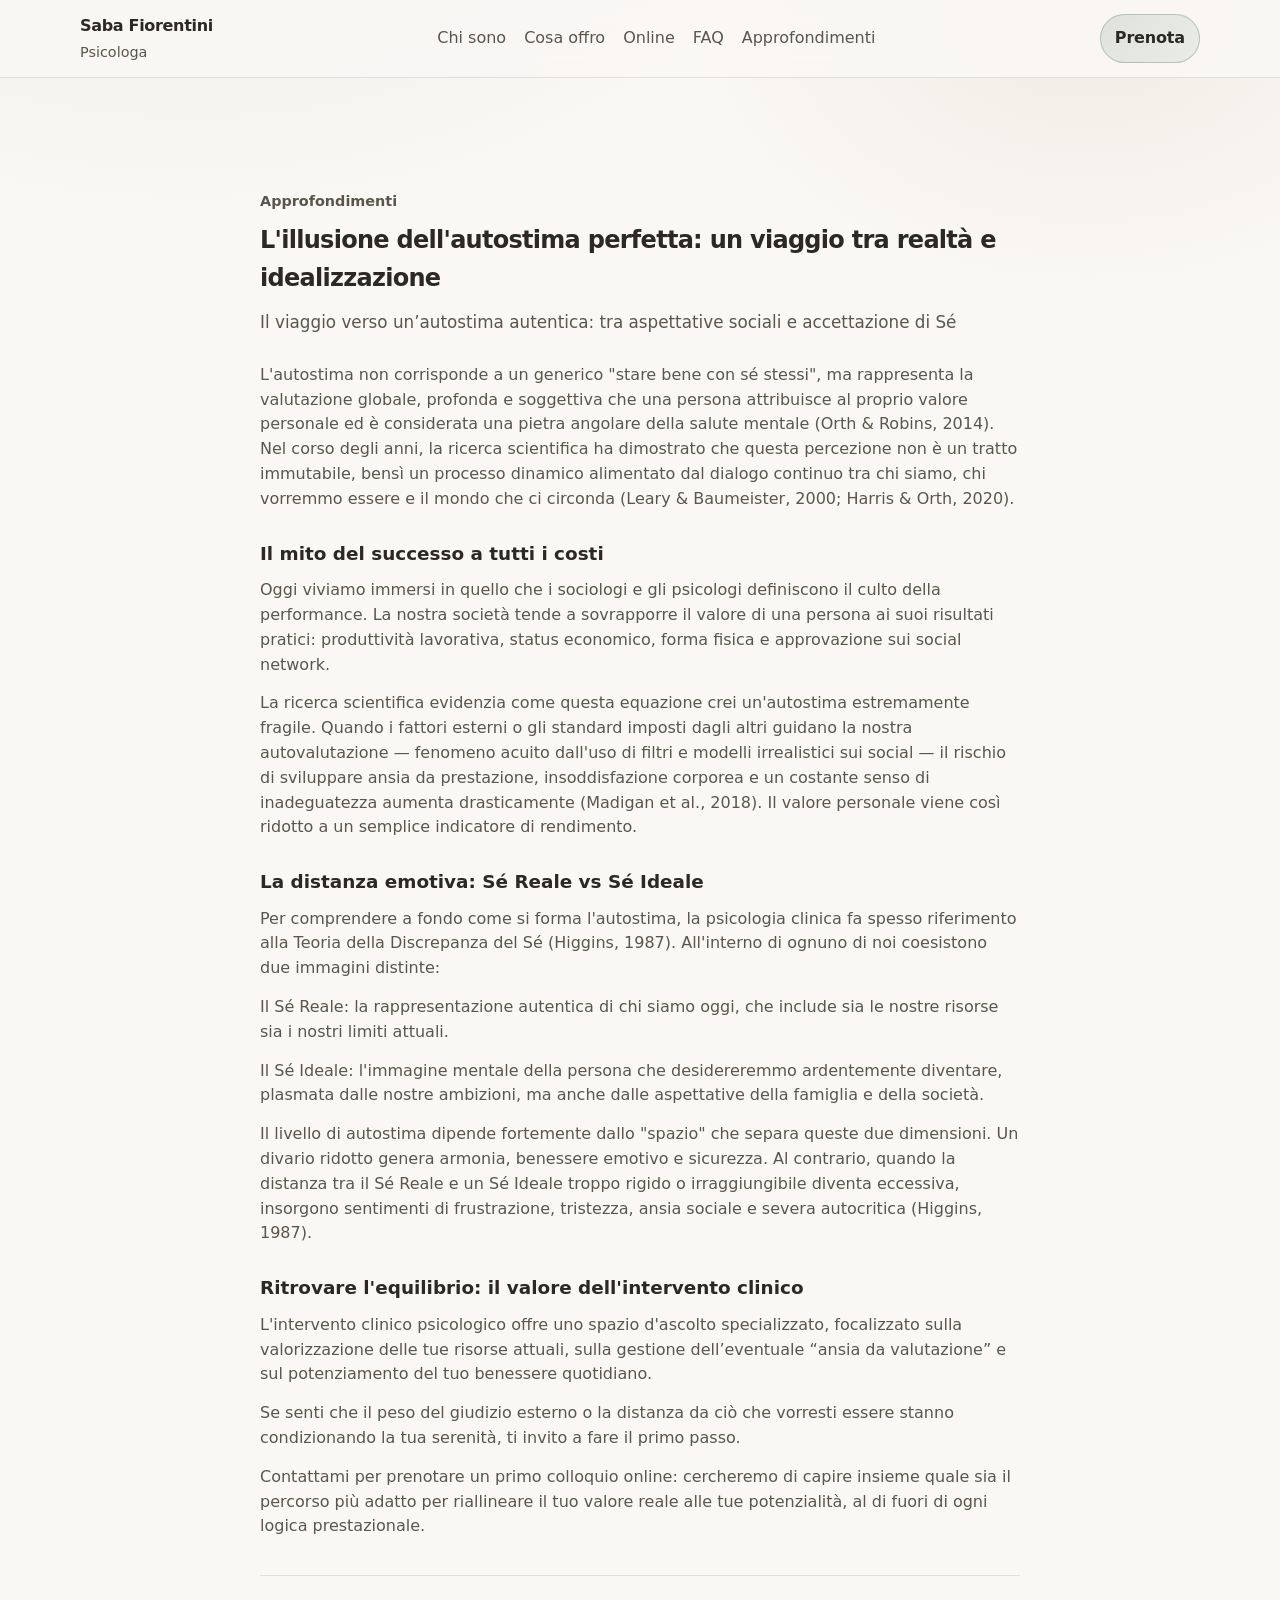
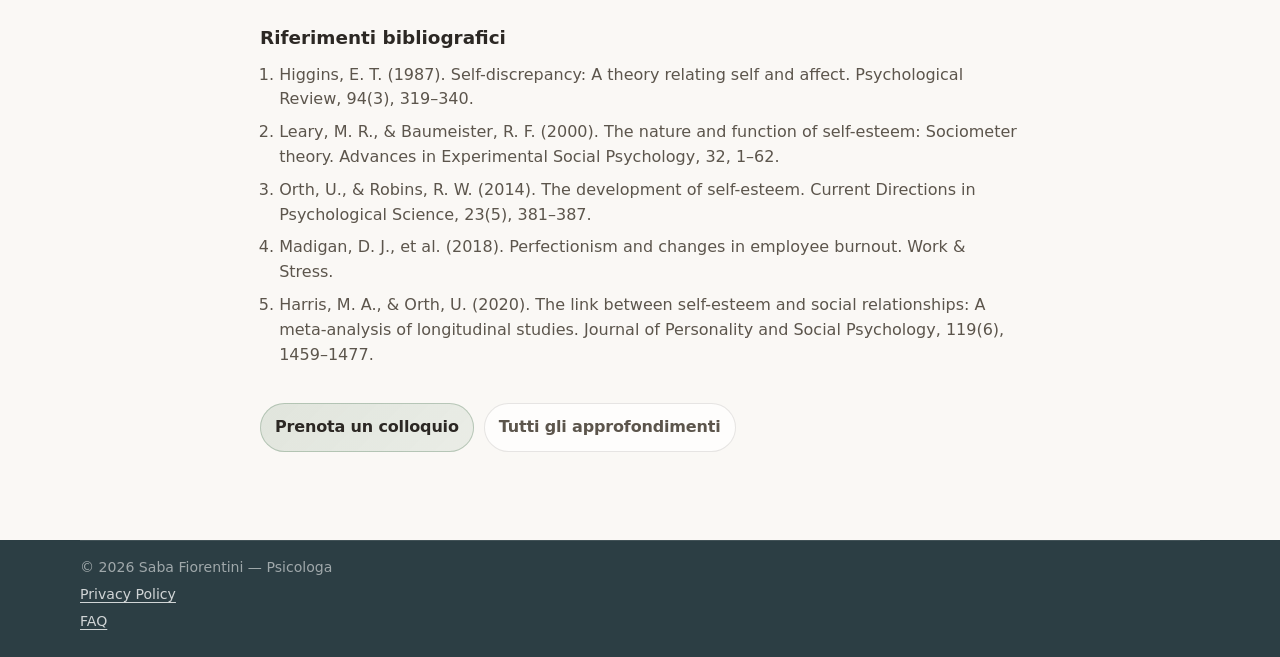
==== autostima.html @ 0aa50d37 "Publish blog posts as real HTML pages for SEO. Replace hash popup links with dedicated article URLs," ====
<!doctype html>
<html lang="it">
  <head>
    <meta charset="UTF-8" />
    <meta name="viewport" content="width=device-width, initial-scale=1" />
    <title>L'illusione dell'autostima perfetta: un viaggio tra realtà e idealizzazione | Saba Fiorentini</title>
    <meta name="description" content="L'autostima non è un generico &quot;stare bene con sé stessi&quot;: è la valutazione profonda del proprio valore personale, e una pietra angolare della salute mentale." />
    <meta name="keywords" content="autostima, sé ideale, perfezionismo, psicologa Cremona, sostegno psicologico online" />
    <meta name="author" content="Saba Fiorentini" />
    <meta name="robots" content="index, follow, max-image-preview:large" />
    <link rel="canonical" href="https://www.sabafiorentinipsicologa.it/autostima.html" />
    <meta property="og:type" content="article" />
    <meta property="og:title" content="L'illusione dell'autostima perfetta: un viaggio tra realtà e idealizzazione" />
    <meta property="og:description" content="L'autostima non è un generico &quot;stare bene con sé stessi&quot;: è la valutazione profonda del proprio valore personale, e una pietra angolare della salute mentale." />
    <meta property="og:url" content="https://www.sabafiorentinipsicologa.it/autostima.html" />
    <meta property="og:locale" content="it_IT" />
    <meta property="og:site_name" content="Saba Fiorentini — Psicologa" />
    <link rel="icon" href="./assets/favicon.png?v=6" type="image/png" sizes="192x192" />
    <link rel="icon" href="./assets/favicon.svg?v=6" type="image/svg+xml" />
    <link rel="stylesheet" href="./styles.css" />
  </head>
  <body>
    <a class="skip-link" href="#contenuto">Vai al contenuto</a>
    <header class="site-header">
      <div class="container header-inner">
        <a class="brand" href="./index.html#top" aria-label="Home">
          <span class="brand__name">Saba Fiorentini</span>
          <span class="brand__role">Psicologa</span>
        </a>
        <nav class="nav" id="nav-menu" aria-label="Navigazione principale">
          <a href="./index.html#chi-sono">Chi sono</a>
          <a href="./index.html#cosa-offro">Cosa offro</a>
          <a href="./index.html#online">Online</a>
          <a href="./faq.html">FAQ</a>
          <a href="./index.html#approfondimenti">Approfondimenti</a>
        </nav>
        <div class="header-actions">
          <button class="nav-toggle" type="button" aria-expanded="false" aria-controls="nav-menu" aria-label="Apri menu">
            <span class="nav-toggle__bar"></span>
            <span class="nav-toggle__bar"></span>
            <span class="nav-toggle__bar"></span>
          </button>
          <a class="btn btn--primary header-cta" href="./index.html#prenota">Prenota</a>
        </div>
      </div>
    </header>
    <main id="contenuto" class="section legal-page">
      <article class="container legal-page__inner article-page">
        <p class="article-kicker"><a href="./index.html#approfondimenti">Approfondimenti</a></p>
        <h1>L'illusione dell'autostima perfetta: un viaggio tra realtà e idealizzazione</h1>
        <p class="article-subtitle">Il viaggio verso un’autostima autentica: tra aspettative sociali e accettazione di Sé</p>
        <div class="article-body">
<p>L'autostima non corrisponde a un generico &quot;stare bene con sé stessi&quot;, ma rappresenta la valutazione globale, profonda e soggettiva che una persona attribuisce al proprio valore personale ed è considerata una pietra angolare della salute mentale (Orth &amp; Robins, 2014). Nel corso degli anni, la ricerca scientifica ha dimostrato che questa percezione non è un tratto immutabile, bensì un processo dinamico alimentato dal dialogo continuo tra chi siamo, chi vorremmo essere e il mondo che ci circonda (Leary &amp; Baumeister, 2000; Harris &amp; Orth, 2020).</p>
<h2>Il mito del successo a tutti i costi</h2>
<p>Oggi viviamo immersi in quello che i sociologi e gli psicologi definiscono il culto della performance. La nostra società tende a sovrapporre il valore di una persona ai suoi risultati pratici: produttività lavorativa, status economico, forma fisica e approvazione sui social network.</p>
<p>La ricerca scientifica evidenzia come questa equazione crei un'autostima estremamente fragile. Quando i fattori esterni o gli standard imposti dagli altri guidano la nostra autovalutazione — fenomeno acuito dall'uso di filtri e modelli irrealistici sui social — il rischio di sviluppare ansia da prestazione, insoddisfazione corporea e un costante senso di inadeguatezza aumenta drasticamente (Madigan et al., 2018). Il valore personale viene così ridotto a un semplice indicatore di rendimento.</p>
<h2>La distanza emotiva: Sé Reale vs Sé Ideale</h2>
<p>Per comprendere a fondo come si forma l'autostima, la psicologia clinica fa spesso riferimento alla Teoria della Discrepanza del Sé (Higgins, 1987). All'interno di ognuno di noi coesistono due immagini distinte:</p>
<p>Il Sé Reale: la rappresentazione autentica di chi siamo oggi, che include sia le nostre risorse sia i nostri limiti attuali.</p>
<p>Il Sé Ideale: l'immagine mentale della persona che desidereremmo ardentemente diventare, plasmata dalle nostre ambizioni, ma anche dalle aspettative della famiglia e della società.</p>
<p>Il livello di autostima dipende fortemente dallo &quot;spazio&quot; che separa queste due dimensioni. Un divario ridotto genera armonia, benessere emotivo e sicurezza. Al contrario, quando la distanza tra il Sé Reale e un Sé Ideale troppo rigido o irraggiungibile diventa eccessiva, insorgono sentimenti di frustrazione, tristezza, ansia sociale e severa autocritica (Higgins, 1987).</p>
<h2>Ritrovare l'equilibrio: il valore dell'intervento clinico</h2>
<p>L'intervento clinico psicologico offre uno spazio d'ascolto specializzato, focalizzato sulla valorizzazione delle tue risorse attuali, sulla gestione dell’eventuale “ansia da valutazione” e sul potenziamento del tuo benessere quotidiano.</p>
<p>Se senti che il peso del giudizio esterno o la distanza da ciò che vorresti essere stanno condizionando la tua serenità, ti invito a fare il primo passo.</p>
<p>Contattami per prenotare un primo colloquio online: cercheremo di capire insieme quale sia il percorso più adatto per riallineare il tuo valore reale alle tue potenzialità, al di fuori di ogni logica prestazionale.</p>
        </div>
        <section class="article-sources">
          <h2>Riferimenti bibliografici</h2>
          <ol>
            <li>Higgins, E. T. (1987). Self-discrepancy: A theory relating self and affect. Psychological Review, 94(3), 319–340.</li>
            <li>Leary, M. R., &amp; Baumeister, R. F. (2000). The nature and function of self-esteem: Sociometer theory. Advances in Experimental Social Psychology, 32, 1–62.</li>
            <li>Orth, U., &amp; Robins, R. W. (2014). The development of self-esteem. Current Directions in Psychological Science, 23(5), 381–387.</li>
            <li>Madigan, D. J., et al. (2018). Perfectionism and changes in employee burnout. Work &amp; Stress.</li>
            <li>Harris, M. A., &amp; Orth, U. (2020). The link between self-esteem and social relationships: A meta-analysis of longitudinal studies. Journal of Personality and Social Psychology, 119(6), 1459–1477.</li>
          </ol>
        </section>
        <p class="legal-page__back">
          <a class="btn btn--primary" href="./index.html#prenota">Prenota un colloquio</a>
          <a class="btn btn--ghost" href="./index.html#approfondimenti">Tutti gli approfondimenti</a>
        </p>
      </article>
    </main>
    <footer class="site-footer">
      <div class="container footer-bottom">
        <div class="footer-bottom__inner">
          <p class="footer-bottom__copy">
            <span>© <span id="year"></span> Saba Fiorentini — Psicologa</span>
            <a href="./privacy.html">Privacy Policy</a>
            <a href="./faq.html">FAQ</a>
          </p>
        </div>
      </div>
    </footer>
    <script src="./js/config.js" defer></script>
    <script src="./js/main.js" defer></script>
    <script type="application/ld+json">
      {
  "@context": "https://schema.org",
  "@type": "BlogPosting",
  "headline": "L'illusione dell'autostima perfetta: un viaggio tra realtà e idealizzazione",
  "description": "L'autostima non è un generico \"stare bene con sé stessi\": è la valutazione profonda del proprio valore personale, e una pietra angolare della salute mentale.",
  "datePublished": "2026-07-14",
  "dateModified": "2026-08-15",
  "inLanguage": "it-IT",
  "author": {
    "@type": "Person",
    "name": "Saba Fiorentini",
    "url": "https://www.sabafiorentinipsicologa.it/"
  },
  "publisher": {
    "@type": "Person",
    "name": "Saba Fiorentini",
    "url": "https://www.sabafiorentinipsicologa.it/"
  },
  "mainEntityOfPage": "https://www.sabafiorentinipsicologa.it/autostima.html",
  "keywords": "autostima, sé ideale, perfezionismo, psicologa Cremona, sostegno psicologico online"
}
    </script>
  </body>
</html>
---- styles.css ----
/* ==========================================================================
   Variabili CSS — palette, spaziature e dimensioni condivise
   ========================================================================== */
:root {
  --bg: #faf8f5;
  --bg-soft: #f3efe8;
  --card: #ffffff;
  --card-strong: #ffffff;
  --stroke: rgba(60, 50, 40, 0.12);
  --text: #2c2824;
  --muted: #5c554c;
  --muted-2: #7a7268;
  --accent: #6b8f71;
  --accent-2: #8fa88f;
  --accent-soft: rgba(107, 143, 113, 0.12);
  --shadow: 0 12px 40px rgba(60, 50, 40, 0.08);
  --radius: 18px;
  --radius-sm: 14px;
  --container: 1120px;
  --header-height: 72px;
  --section-offset: calc(var(--header-height) + 16px);
}

/* ==========================================================================
   Reset e stili base
   ========================================================================== */
*,
*::before,
*::after {
  box-sizing: border-box;
}

html {
  scroll-behavior: smooth;
  scroll-snap-type: y mandatory;
}

.hero,
.section {
  min-height: 100vh;
  min-height: 100dvh;
  scroll-snap-align: start;
  scroll-snap-stop: always;
  overflow-y: auto;
  display: flex;
  flex-direction: column;
  justify-content: safe center;
  padding-top: var(--section-offset);
  padding-bottom: 24px;
  box-sizing: border-box;
}

section[id] {
  scroll-margin-top: 0;
}

body {
  margin: 0;
  font-family: Inter, system-ui, -apple-system, Segoe UI, Roboto, sans-serif;
  background: radial-gradient(1200px 800px at 15% -10%, rgba(143, 168, 143, 0.18), transparent 55%),
    radial-gradient(900px 650px at 85% 0%, rgba(210, 195, 170, 0.25), transparent 45%),
    radial-gradient(900px 650px at 50% 120%, rgba(107, 143, 113, 0.1), transparent 40%),
    var(--bg);
  color: var(--text);
  line-height: 1.55;
}

a {
  color: inherit;
  text-underline-offset: 0.18em;
}

/* ==========================================================================
   Layout: container, scroll snap e sezioni full-page
   ========================================================================== */
.container {
  width: min(var(--container), calc(100% - 40px));
  margin: 0 auto;
}

.skip-link {
  position: absolute;
  left: -9999px;
  top: auto;
  width: 1px;
  height: 1px;
  overflow: hidden;
}

.skip-link:focus {
  left: 14px;
  top: 14px;
  width: auto;
  height: auto;
  padding: 10px 12px;
  background: var(--card);
  border: 1px solid var(--stroke);
  border-radius: 12px;
  z-index: 999;
}

/* ==========================================================================
   Header e navigazione
   ========================================================================== */
.site-header {
  position: sticky;
  top: 0;
  z-index: 50;
  backdrop-filter: blur(14px);
  background: rgba(250, 248, 245, 0.88);
  border-bottom: 1px solid var(--stroke);
}

.header-inner {
  display: flex;
  align-items: center;
  justify-content: space-between;
  gap: 18px;
  padding: 14px 0;
  position: relative;
}

.header-actions {
  display: flex;
  align-items: center;
  gap: 10px;
  flex-shrink: 0;
}

.nav-toggle {
  display: none;
  flex-direction: column;
  justify-content: center;
  gap: 5px;
  width: 42px;
  height: 42px;
  padding: 10px;
  border: 1px solid var(--stroke);
  border-radius: 999px;
  background: rgba(255, 255, 255, 0.7);
  cursor: pointer;
}

.nav-toggle__bar {
  display: block;
  width: 100%;
  height: 2px;
  border-radius: 999px;
  background: var(--text);
  transition: transform 160ms ease, opacity 160ms ease;
}

.nav-toggle.is-open .nav-toggle__bar:nth-child(1) {
  transform: translateY(7px) rotate(45deg);
}

.nav-toggle.is-open .nav-toggle__bar:nth-child(2) {
  opacity: 0;
}

.nav-toggle.is-open .nav-toggle__bar:nth-child(3) {
  transform: translateY(-7px) rotate(-45deg);
}

.brand {
  display: grid;
  gap: 2px;
  text-decoration: none;
}

.brand__name {
  font-weight: 700;
  letter-spacing: -0.02em;
}

.brand__role {
  font-size: 0.9rem;
  color: var(--muted);
}

.nav {
  display: flex;
  align-items: center;
  gap: 18px;
}

.nav a {
  text-decoration: none;
  color: var(--muted);
  font-weight: 500;
}

.nav a:hover {
  color: var(--text);
}

.header-cta {
  display: inline-flex;
}

.btn {
  display: inline-flex;
  align-items: center;
  justify-content: center;
  gap: 10px;
  padding: 11px 14px;
  border-radius: 999px;
  border: 1px solid var(--stroke);
  text-decoration: none;
  font-weight: 600;
  letter-spacing: -0.01em;
  transition: transform 140ms ease, background 140ms ease, border-color 140ms ease, color 140ms ease;
  user-select: none;
}

button.btn {
  font: inherit;
  cursor: pointer;
  appearance: none;
}

.btn:active {
  transform: translateY(1px);
}

.btn--primary {
  border-color: rgba(107, 143, 113, 0.4);
  background: linear-gradient(135deg, rgba(107, 143, 113, 0.18), rgba(143, 168, 143, 0.14));
  color: var(--text);
}

.btn--primary:hover {
  border-color: rgba(107, 143, 113, 0.55);
  background: linear-gradient(135deg, rgba(107, 143, 113, 0.28), rgba(143, 168, 143, 0.22));
}

.btn--ghost {
  background: rgba(255, 255, 255, 0.7);
}

.btn--ghost:hover {
  background: #ffffff;
  border-color: rgba(60, 50, 40, 0.2);
}

.btn--whatsapp {
  border-color: #1faa52;
  background: #25d366;
  color: #ffffff;
}

.btn--whatsapp:hover {
  border-color: #1faa52;
  background: #1faa52;
  color: #ffffff;
}

.btn__icon {
  width: 18px;
  height: 18px;
  flex-shrink: 0;
}

.btn--submit {
  min-width: min(100%, 280px);
  padding: 16px 28px;
  font-size: 1.05rem;
  border: none;
  color: #ffffff;
  background: linear-gradient(135deg, #6b8f71, #557a5c);
  box-shadow: 0 10px 24px rgba(107, 143, 113, 0.28);
}

.btn--submit:hover {
  background: linear-gradient(135deg, #5f8266, #4c6d53);
  box-shadow: 0 12px 28px rgba(107, 143, 113, 0.34);
}

.btn--submit .btn__icon {
  width: 20px;
  height: 20px;
}

/* ==========================================================================
   Hero — prima sezione above the fold
   ========================================================================== */
.hero {
  padding-left: 0;
  padding-right: 0;
}

.hero-inner {
  display: grid;
  grid-template-columns: 1.18fr 0.82fr;
  gap: 28px;
  align-items: start;
}

.eyebrow {
  display: inline-flex;
  align-items: center;
  gap: 10px;
  margin: 0 0 10px;
  font-weight: 600;
  color: var(--accent);
}

.eyebrow__icon {
  width: 18px;
  height: 18px;
  flex-shrink: 0;
}

.hero h1 {
  margin: 0 0 14px;
  font-size: clamp(2rem, 3.4vw, 3.15rem);
  line-height: 1.08;
  letter-spacing: -0.03em;
}

.lead {
  margin: 0 0 18px;
  color: var(--muted);
  font-size: 1.06rem;
}

.hero-actions {
  display: flex;
  gap: 12px;
  flex-wrap: wrap;
  margin: 18px 0 18px;
}

.hero-highlights {
  margin: 0;
  padding: 0;
  list-style: none;
  display: grid;
  gap: 10px;
  color: var(--muted-2);
}

.hero-highlights li {
  display: flex;
  align-items: flex-start;
  gap: 10px;
}

.hero-highlights__icon {
  width: 18px;
  height: 18px;
  flex-shrink: 0;
  margin-top: 2px;
  color: var(--accent);
}

.hero-highlights strong {
  color: var(--text);
}

.hero-card {
  border: 1px solid var(--stroke);
  background: var(--card);
  border-radius: var(--radius);
  overflow: hidden;
  box-shadow: var(--shadow);
}

.hero-photo {
  width: 100%;
  height: auto;
  display: block;
  background: var(--bg-soft);
}

.hero-meta {
  padding: 14px 16px 16px;
  border-top: 1px solid var(--stroke);
}

.hero-meta__name {
  margin: 0;
  font-weight: 700;
  letter-spacing: -0.02em;
}

.hero-meta__detail {
  margin: 6px 0 0;
  color: var(--muted);
  font-size: 0.92rem;
}

/* ==========================================================================
   Sezioni interne, griglie e card
   ========================================================================== */
.section {
  padding-left: 0;
  padding-right: 0;
}

.section--alt {
  background: linear-gradient(180deg, var(--bg-soft), rgba(243, 239, 232, 0.5));
  border-top: 1px solid var(--stroke);
  border-bottom: 1px solid var(--stroke);
}

.section-head {
  max-width: 760px;
  margin-bottom: 22px;
}

.section-head h2 {
  margin: 0 0 10px;
  font-size: clamp(1.5rem, 2.3vw, 2rem);
  letter-spacing: -0.02em;
}

.section-head p {
  margin: 0;
  color: var(--muted);
}

.section-layout {
  display: grid;
  grid-template-columns: 1.15fr 0.85fr;
  gap: 28px;
  align-items: center;
}

.section-layout--reverse .section-visual {
  order: -1;
}

.section-visual img {
  width: 100%;
  height: auto;
  display: block;
  border-radius: var(--radius);
}

.card-icon {
  display: inline-flex;
  align-items: center;
  justify-content: center;
  width: 44px;
  height: 44px;
  margin-bottom: 12px;
  border-radius: 14px;
  background: var(--accent-soft);
  color: var(--accent);
}

.card-icon svg {
  width: 22px;
  height: 22px;
}

.card-icon--small {
  width: 36px;
  height: 36px;
  margin-bottom: 0;
  border-radius: 12px;
}

.card-icon--small svg {
  width: 18px;
  height: 18px;
}

.cta-card__header {
  display: flex;
  align-items: center;
  gap: 10px;
  margin-bottom: 10px;
}

.cta-card__header .cta-card__kicker {
  margin: 0;
}

.grid {
  display: grid;
  gap: 14px;
}

.grid--two {
  grid-template-columns: repeat(2, minmax(0, 1fr));
}

.grid--three {
  grid-template-columns: repeat(3, minmax(0, 1fr));
}

.card {
  border: 1px solid var(--stroke);
  background: var(--card);
  border-radius: var(--radius-sm);
  padding: 16px 16px 18px;
  box-shadow: 0 4px 16px rgba(60, 50, 40, 0.04);
}

.card h3 {
  margin: 0 0 8px;
  letter-spacing: -0.02em;
}

.card p {
  margin: 0;
  color: var(--muted);
}

.callout {
  margin-top: 14px;
  border: 1px solid rgba(107, 143, 113, 0.3);
  background: linear-gradient(135deg, rgba(107, 143, 113, 0.1), rgba(143, 168, 143, 0.06));
  border-radius: var(--radius-sm);
  padding: 16px;
}

.callout--icon {
  display: flex;
  align-items: flex-start;
  gap: 14px;
}

.callout-icon {
  display: inline-flex;
  align-items: center;
  justify-content: center;
  width: 44px;
  height: 44px;
  flex-shrink: 0;
  border-radius: 14px;
  background: rgba(255, 255, 255, 0.65);
  color: var(--accent);
}

.callout-icon svg {
  width: 22px;
  height: 22px;
}

.callout__title {
  margin: 0 0 6px;
  font-weight: 700;
}

.callout__body {
  margin: 0;
  color: var(--muted);
}

.session-info {
  margin-top: 28px;
}

.section-head--nested {
  margin-bottom: 16px;
}

.section-head--nested h3 {
  margin: 0 0 8px;
  letter-spacing: -0.02em;
  font-size: 1.35rem;
}

.section-head--nested p {
  margin: 0;
  color: var(--muted);
  max-width: 62ch;
}

.session-card__label {
  margin: 0 0 6px;
  color: var(--accent);
  font-size: 0.92rem;
  font-weight: 700;
}

.session-card__duration {
  margin: 0 0 14px;
  font-size: 1.45rem;
  letter-spacing: -0.03em;
}

.session-card p {
  margin: 0 0 12px;
  color: var(--muted);
}

.session-card p:last-child {
  margin-bottom: 0;
}

.session-info__more {
  margin: 16px 0 0;
  color: var(--muted);
}

.session-info__more a {
  color: var(--accent);
  font-weight: 600;
}

.cta {
  display: grid;
  grid-template-columns: 1.2fr 0.8fr;
  gap: 14px;
  align-items: start;
}

.cta-copy h2 {
  margin: 0 0 10px;
  letter-spacing: -0.02em;
}

.cta-copy p {
  margin: 0 0 16px;
  color: var(--muted);
}

.cta-actions {
  display: flex;
  gap: 12px;
  flex-wrap: wrap;
  justify-content: center;
  margin-top: 8px;
}

.consent {
  display: flex;
  align-items: flex-start;
  gap: 10px;
  margin: 16px 0 8px;
  color: var(--muted);
  font-size: 0.95rem;
  line-height: 1.45;
}

.consent input {
  width: auto;
  margin-top: 4px;
  flex-shrink: 0;
  accent-color: var(--accent);
}

.consent a {
  color: var(--accent);
  font-weight: 600;
}

.btn--disabled {
  opacity: 0.55;
  pointer-events: none;
}

.muted {
  color: var(--muted);
}

/* ==========================================================================
   Form contatti e sezione Prenota
   ========================================================================== */
.form {
  margin-top: 14px;
}

.form-grid {
  display: grid;
  gap: 12px;
  grid-template-columns: repeat(2, minmax(0, 1fr));
  margin-bottom: 12px;
}

.field {
  display: grid;
  gap: 6px;
}

.field span {
  color: var(--muted-2);
  font-size: 0.92rem;
  font-weight: 600;
}

input,
textarea {
  width: 100%;
  border-radius: 14px;
  border: 1px solid var(--stroke);
  background: #ffffff;
  color: var(--text);
  padding: 11px 12px;
  font: inherit;
  outline: none;
}

textarea {
  resize: vertical;
  min-height: 120px;
}

input:focus,
textarea:focus {
  border-color: rgba(107, 143, 113, 0.55);
  box-shadow: 0 0 0 3px rgba(107, 143, 113, 0.12);
}

.form-note {
  margin: 12px 0 0;
  color: var(--muted-2);
  font-size: 0.92rem;
}

.form-status {
  margin: 12px 0 0;
  text-align: center;
  color: var(--accent);
  font-weight: 600;
}

.form-status--error {
  color: #9a3b2f;
}

.honey {
  position: absolute;
  left: -9999px;
  opacity: 0;
  height: 0;
  width: 0;
  overflow: hidden;
}

.cta-card {
  border: 1px solid var(--stroke);
  background: var(--card-strong);
  border-radius: var(--radius);
  padding: 16px;
  box-shadow: var(--shadow);
}

.cta-card__kicker {
  margin: 0 0 10px;
  font-weight: 700;
  color: var(--text);
}

.cta-card__list {
  margin: 0;
  padding: 0;
  list-style: none;
  display: grid;
  gap: 10px;
}

.cta-card__list li {
  display: grid;
  gap: 2px;
}

.cta-card__list span {
  color: var(--muted-2);
  font-size: 0.92rem;
}

.cta-card__list a {
  color: var(--accent);
  font-weight: 600;
}

.cta-card__actions {
  display: grid;
  gap: 10px;
  margin-top: 14px;
}

.cta-card__actions .btn {
  width: 100%;
}

.cta-card__note {
  margin: 12px 0 0;
  color: var(--muted-2);
  font-size: 0.9rem;
}

/* ==========================================================================
   Footer
   ========================================================================== */
.site-footer {
  background: #2c3e44;
  color: rgba(255, 255, 255, 0.88);
  scroll-snap-align: start;
}

.footer-back-top {
  display: none;
}

.footer-grid {
  display: grid;
  grid-template-columns: 1.4fr repeat(4, 1fr);
  gap: 28px 20px;
  padding: 48px 0 36px;
}

.footer-brand__name {
  margin: 0 0 12px;
  font-family: Georgia, "Times New Roman", serif;
  font-size: 1.35rem;
  font-weight: 700;
  letter-spacing: -0.02em;
  color: #ffffff;
}

.footer-brand__text {
  margin: 0;
  color: rgba(255, 255, 255, 0.72);
  font-size: 0.92rem;
  line-height: 1.6;
  max-width: 280px;
}

.footer-col__title {
  margin: 0 0 14px;
  font-size: 0.78rem;
  font-weight: 700;
  letter-spacing: 0.08em;
  text-transform: uppercase;
  color: rgba(255, 255, 255, 0.55);
}

.footer-links {
  margin: 0;
  padding: 0;
  list-style: none;
  display: grid;
  gap: 10px;
}

.footer-links a {
  color: rgba(255, 255, 255, 0.88);
  text-decoration: none;
  overflow-wrap: anywhere;
}

.footer-links a:hover {
  color: #ffffff;
}

.footer-links--icons li {
  display: flex;
  align-items: flex-start;
  gap: 10px;
  color: rgba(255, 255, 255, 0.82);
  font-size: 0.92rem;
  line-height: 1.45;
}

.footer-icon {
  width: 16px;
  height: 16px;
  flex-shrink: 0;
  margin-top: 2px;
  color: #c4a882;
}

.footer-bottom {
  border-top: 1px solid rgba(255, 255, 255, 0.1);
}

.footer-bottom__inner {
  display: flex;
  align-items: center;
  justify-content: space-between;
  gap: 12px;
  flex-wrap: wrap;
  padding: 16px 0 24px;
  color: rgba(255, 255, 255, 0.55);
  font-size: 0.88rem;
}

.footer-bottom__inner p {
  margin: 0;
}

.footer-bottom__copy {
  display: flex;
  flex-direction: column;
  gap: 6px;
  line-height: 1.5;
}

.footer-bottom__link {
  color: rgba(255, 255, 255, 0.72);
  text-decoration: none;
  border: 1px solid rgba(255, 255, 255, 0.18);
  padding: 8px 12px;
  border-radius: 999px;
  font-size: 0.88rem;
}

.footer-bottom__link:hover {
  color: #ffffff;
  border-color: rgba(255, 255, 255, 0.35);
}

/* ==========================================================================
   Barra contatti mobile (WhatsApp + Email)
   ========================================================================== */
.mobile-dock {
  display: none;
}

/* ==========================================================================
   Pagina di conferma invio form (grazie.html)
   ========================================================================== */
.thank-you__title {
  margin: 0 0 10px;
  letter-spacing: -0.02em;
}

.thank-you__text {
  margin: 0;
  color: var(--muted);
}

.thank-you__actions {
  margin-top: 14px;
}

/* ==========================================================================
   Privacy Policy, FAQ e pagine documentali (niente scroll-snap)
   ========================================================================== */
html:has(.legal-page) {
  scroll-snap-type: none;
}

.legal-page.section {
  justify-content: flex-start;
  min-height: auto;
  overflow: visible;
  scroll-snap-align: none;
  scroll-snap-stop: normal;
}

body:has(.legal-page) .site-footer {
  scroll-snap-align: none;
}

.legal-page__inner {
  max-width: 760px;
  padding: 24px 0 48px;
}

.legal-page h1 {
  margin: 0 0 12px;
  letter-spacing: -0.03em;
}

.legal-page__lead {
  color: var(--muted);
  margin: 0 0 28px;
}

.legal-page h2 {
  margin: 28px 0 10px;
  font-size: 1.15rem;
}

.legal-page p,
.legal-page li {
  color: var(--muted);
}

.legal-page ul {
  padding-left: 1.2em;
}

.legal-page__back {
  margin-top: 36px;
  display: flex;
  flex-wrap: wrap;
  gap: 10px;
}

.article-kicker {
  margin: 0 0 10px;
  font-size: 0.9rem;
  font-weight: 600;
}

.article-kicker a {
  color: var(--muted);
  text-decoration: none;
}

.article-kicker a:hover {
  color: var(--text);
}

.article-subtitle {
  margin: 0 0 28px;
  color: var(--muted);
  font-size: 1.05rem;
}

.article-body h2 {
  margin: 28px 0 10px;
  font-size: 1.15rem;
}

.article-body p {
  margin: 0 0 14px;
}

.article-sources {
  margin-top: 36px;
  padding-top: 20px;
  border-top: 1px solid var(--stroke);
}

.article-sources ol {
  padding-left: 1.2em;
  margin: 0;
}

.article-sources li {
  margin-bottom: 8px;
}

/* ==========================================================================
   FAQ
   ========================================================================== */
.faq-list {
  display: grid;
  gap: 10px;
}

.faq-item {
  border: 1px solid var(--stroke);
  background: #ffffff;
  border-radius: var(--radius-sm);
  padding: 0 16px;
}

.faq-item summary {
  cursor: pointer;
  list-style: none;
  padding: 16px 0;
  font-weight: 700;
  letter-spacing: -0.01em;
}

.faq-item summary::-webkit-details-marker {
  display: none;
}

.faq-item summary::after {
  content: "+";
  float: right;
  color: var(--accent);
  font-weight: 700;
}

.faq-item[open] summary::after {
  content: "–";
}

.faq-item p {
  margin: 0 0 16px;
  color: var(--muted);
}

.faq-item a {
  color: var(--accent);
  font-weight: 600;
}

/* ==========================================================================
   Banner cookie
   ========================================================================== */
.cookie-banner {
  position: fixed;
  left: 16px;
  right: 16px;
  bottom: 16px;
  z-index: 90;
  max-width: 720px;
  margin: 0 auto;
}

.cookie-banner[hidden] {
  display: none !important;
}

.cookie-banner__inner {
  background: #ffffff;
  border: 1px solid var(--stroke);
  border-radius: var(--radius);
  box-shadow: 0 18px 50px rgba(44, 40, 36, 0.18);
  padding: 18px;
}

.cookie-banner__title {
  margin: 0 0 6px;
  font-weight: 700;
}

.cookie-banner__copy p {
  margin: 0;
  color: var(--muted);
  font-size: 0.95rem;
}

.cookie-banner__copy a {
  color: var(--accent);
  font-weight: 600;
}

.cookie-banner__actions {
  display: flex;
  flex-wrap: wrap;
  gap: 8px;
  margin-top: 14px;
}

.cookie-banner__btn {
  flex: 1 1 auto;
  min-height: 44px;
}

.cookie-panel {
  margin-top: 14px;
  padding-top: 14px;
  border-top: 1px solid var(--stroke);
  display: grid;
  gap: 12px;
}

.cookie-panel[hidden] {
  display: none !important;
}

.cookie-option {
  display: flex;
  gap: 10px;
  align-items: flex-start;
  color: var(--muted);
  font-size: 0.92rem;
}

.cookie-option input {
  width: auto;
  margin-top: 3px;
  accent-color: var(--accent);
}

.footer-bottom__copy a {
  color: rgba(255, 255, 255, 0.78);
  text-decoration: underline;
  text-underline-offset: 0.18em;
}

.footer-bottom__copy a:hover {
  color: #ffffff;
}

@media (max-width: 920px) {
  .cookie-banner {
    left: 10px;
    right: 10px;
    bottom: calc(12px + env(safe-area-inset-bottom, 0px));
  }

  .cookie-banner__actions {
    flex-direction: column;
  }
}

/* ==========================================================================
   Approfondimenti (post da data/posts.json)
   ========================================================================== */
.posts-grid {
  display: grid;
  grid-template-columns: repeat(2, minmax(0, 1fr));
  gap: 16px;
}

.posts-empty {
  margin: 0;
  color: var(--muted);
}

.post-card {
  border: 1px solid var(--stroke);
  background: var(--card);
  border-radius: var(--radius);
  padding: 18px;
  box-shadow: var(--shadow);
  display: flex;
  flex-direction: column;
  gap: 10px;
}

.post-card__date {
  margin: 0;
  color: var(--muted-2);
  font-size: 0.88rem;
  font-weight: 600;
}

.post-card__title {
  margin: 0;
  font-size: 1.15rem;
  letter-spacing: -0.02em;
  line-height: 1.35;
}

.post-card__excerpt {
  margin: 0;
  color: var(--muted);
  flex: 1;
}

.post-card__btn {
  align-self: flex-start;
  margin-top: 4px;
}

body.post-open {
  overflow: hidden;
}

.post-dialog {
  position: fixed;
  inset: 0;
  z-index: 80;
  display: none;
  align-items: flex-start;
  justify-content: center;
  padding: calc(var(--header-height) + 16px) 16px 24px;
  background: rgba(44, 40, 36, 0.45);
  overflow-y: auto;
}

.post-dialog.is-open {
  display: flex;
}

.post-dialog__panel {
  width: min(760px, 100%);
  background: #ffffff;
  border-radius: var(--radius);
  padding: 28px 24px 24px;
  box-shadow: 0 24px 60px rgba(44, 40, 36, 0.22);
  position: relative;
}

.post-dialog__close {
  position: absolute;
  top: 10px;
  right: 12px;
  width: 40px;
  height: 40px;
  border: none;
  background: transparent;
  color: var(--muted);
  font-size: 1.8rem;
  line-height: 1;
  cursor: pointer;
}

.post-dialog__close:hover {
  color: var(--text);
}

.post-dialog__date {
  margin: 0 0 8px;
  color: var(--muted-2);
  font-size: 0.9rem;
  font-weight: 600;
}

.post-dialog__title {
  margin: 0 0 10px;
  letter-spacing: -0.02em;
  line-height: 1.3;
  padding-right: 28px;
}

.post-dialog__subtitle {
  margin: 0 0 18px;
  color: var(--muted);
  font-size: 1.05rem;
}

.post-dialog__body h3 {
  margin: 22px 0 8px;
  font-size: 1.05rem;
}

.post-dialog__body p {
  margin: 0 0 12px;
  color: var(--muted);
}

.post-dialog__sources {
  margin-top: 20px;
  padding-top: 16px;
  border-top: 1px solid var(--stroke);
}

.post-dialog__sources h4 {
  margin: 0 0 10px;
  font-size: 0.95rem;
}

.post-dialog__sources ul,
.post-dialog__sources ol {
  margin: 0;
  padding-left: 18px;
  color: var(--muted-2);
  font-size: 0.88rem;
}

.post-dialog__sources li {
  margin-bottom: 8px;
  line-height: 1.45;
}

.post-dialog__actions {
  display: flex;
  flex-wrap: wrap;
  gap: 10px;
  margin-top: 22px;
}

/* ==========================================================================
   Responsive — tablet e mobile (max-width: 920px)
   ========================================================================== */
@media (max-width: 920px) {
  :root {
    --mobile-dock-height: 76px;
  }

  html {
    scroll-snap-type: y proximity;
  }

  .hero,
  .section {
    scroll-snap-stop: normal;
  }

  .footer-back-top {
    display: block;
    padding-top: 28px;
  }

  #prenota {
    min-height: calc(100dvh - var(--header-height));
    overflow-y: visible;
    scroll-snap-align: none;
    padding-bottom: calc(40px + var(--mobile-dock-height, 76px));
  }

  .footer-back-top__link {
    display: flex;
    align-items: center;
    justify-content: center;
    width: 100%;
    padding: 12px 14px;
    border-radius: 999px;
    border: 1px solid rgba(255, 255, 255, 0.22);
    color: #ffffff;
    text-decoration: none;
    font-weight: 600;
    background: rgba(255, 255, 255, 0.08);
  }

  .footer-back-top__link:hover {
    background: rgba(255, 255, 255, 0.14);
  }

  .footer-grid {
    grid-template-columns: 1fr;
    gap: 28px;
    padding: 20px 0 32px;
  }

  .footer-bottom__link {
    display: none;
  }

  .site-footer {
    padding-bottom: env(safe-area-inset-bottom, 0px);
  }

  .nav-toggle {
    display: inline-flex;
  }

  .nav {
    display: none;
    position: absolute;
    top: 100%;
    left: 0;
    right: 0;
    flex-direction: column;
    align-items: stretch;
    gap: 4px;
    padding: 12px 20px 16px;
    background: rgba(250, 248, 245, 0.98);
    border-bottom: 1px solid var(--stroke);
    box-shadow: 0 12px 24px rgba(60, 50, 40, 0.08);
  }

  .nav.is-open {
    display: flex;
  }

  .nav a {
    padding: 10px 12px;
    border-radius: 12px;
  }

  .nav a:hover {
    background: rgba(107, 143, 113, 0.08);
  }

  .header-cta {
    padding: 10px 12px;
    font-size: 0.92rem;
  }

  .hero-inner {
    grid-template-columns: 1fr;
  }

  .section-layout,
  .section-layout--reverse {
    grid-template-columns: 1fr;
  }

  .section-layout--reverse .section-visual {
    order: 0;
  }

  .section-visual {
    max-width: 360px;
    margin: 0 auto;
  }

  .cta {
    display: block;
  }

  .posts-grid {
    grid-template-columns: 1fr;
  }

  .cta-card {
    display: none;
  }

  /* Fallback: se JS non è attivo, mostra i contatti rapidi nella pagina */
  .no-js .cta-card {
    display: block;
    margin-top: 18px;
  }

  .mobile-dock {
    display: grid;
    grid-template-columns: 1.45fr 1fr;
    gap: 8px;
    position: fixed;
    left: 0;
    right: 0;
    bottom: 0;
    z-index: 40;
    padding: 10px 16px;
    padding-bottom: calc(10px + env(safe-area-inset-bottom, 0px));
    background: #faf8f5;
    border-top: 1px solid var(--stroke);
    box-shadow: 0 -8px 24px rgba(60, 50, 40, 0.1);
    opacity: 0;
    visibility: hidden;
    pointer-events: none;
  }

  .mobile-dock.is-visible {
    opacity: 1;
    visibility: visible;
    pointer-events: auto;
  }

  .mobile-dock__btn {
    display: inline-flex;
    align-items: center;
    justify-content: center;
    gap: 8px;
    min-height: 48px;
    padding: 10px 12px;
    border-radius: 999px;
    text-decoration: none;
    font-weight: 600;
    font-size: 0.88rem;
    line-height: 1.2;
    text-align: center;
    border: none;
  }

  .mobile-dock__btn--whatsapp {
    background: #2d6a6a;
    color: #ffffff;
  }

  .mobile-dock__btn--whatsapp:hover {
    background: #245656;
  }

  .mobile-dock__btn--email {
    background: #a67c52;
    color: #ffffff;
  }

  .mobile-dock__btn--email:hover {
    background: #8f6844;
  }

  .mobile-dock__btn .btn__icon {
    width: 16px;
    height: 16px;
    flex-shrink: 0;
  }

  .footer-brand {
    grid-column: auto;
  }

  .footer-brand__name {
    font-size: 1.5rem;
  }

  .footer-brand__text {
    max-width: none;
    font-size: 1rem;
    line-height: 1.65;
  }

  .footer-col__title {
    font-size: 0.82rem;
    margin-bottom: 12px;
  }

  .footer-links {
    gap: 12px;
    font-size: 1rem;
  }

  .footer-links--icons li {
    font-size: 1rem;
    line-height: 1.55;
  }

  .footer-bottom__inner {
    flex-direction: column;
    align-items: flex-start;
    gap: 16px;
    padding: 20px 0 calc(24px + env(safe-area-inset-bottom, 0px));
    font-size: 0.95rem;
    color: rgba(255, 255, 255, 0.72);
  }

  .footer-bottom__link {
    width: 100%;
    text-align: center;
    padding: 12px 14px;
  }
}

/* ==========================================================================
   Responsive — smartphone (max-width: 720px)
   ========================================================================== */
@media (max-width: 720px) {
  :root {
    --header-height: 64px;
    --section-offset: calc(var(--header-height) + 20px);
  }

  .hero,
  .section {
    justify-content: flex-start;
    scroll-snap-stop: normal;
  }

  .grid--two,
  .grid--three {
    grid-template-columns: 1fr;
  }
  .form-grid {
    grid-template-columns: 1fr;
  }
  .header-inner {
    padding: 12px 0;
  }
  .hero,
  .section {
    padding-bottom: 16px;
  }

  #prenota textarea {
    min-height: 96px;
  }
}
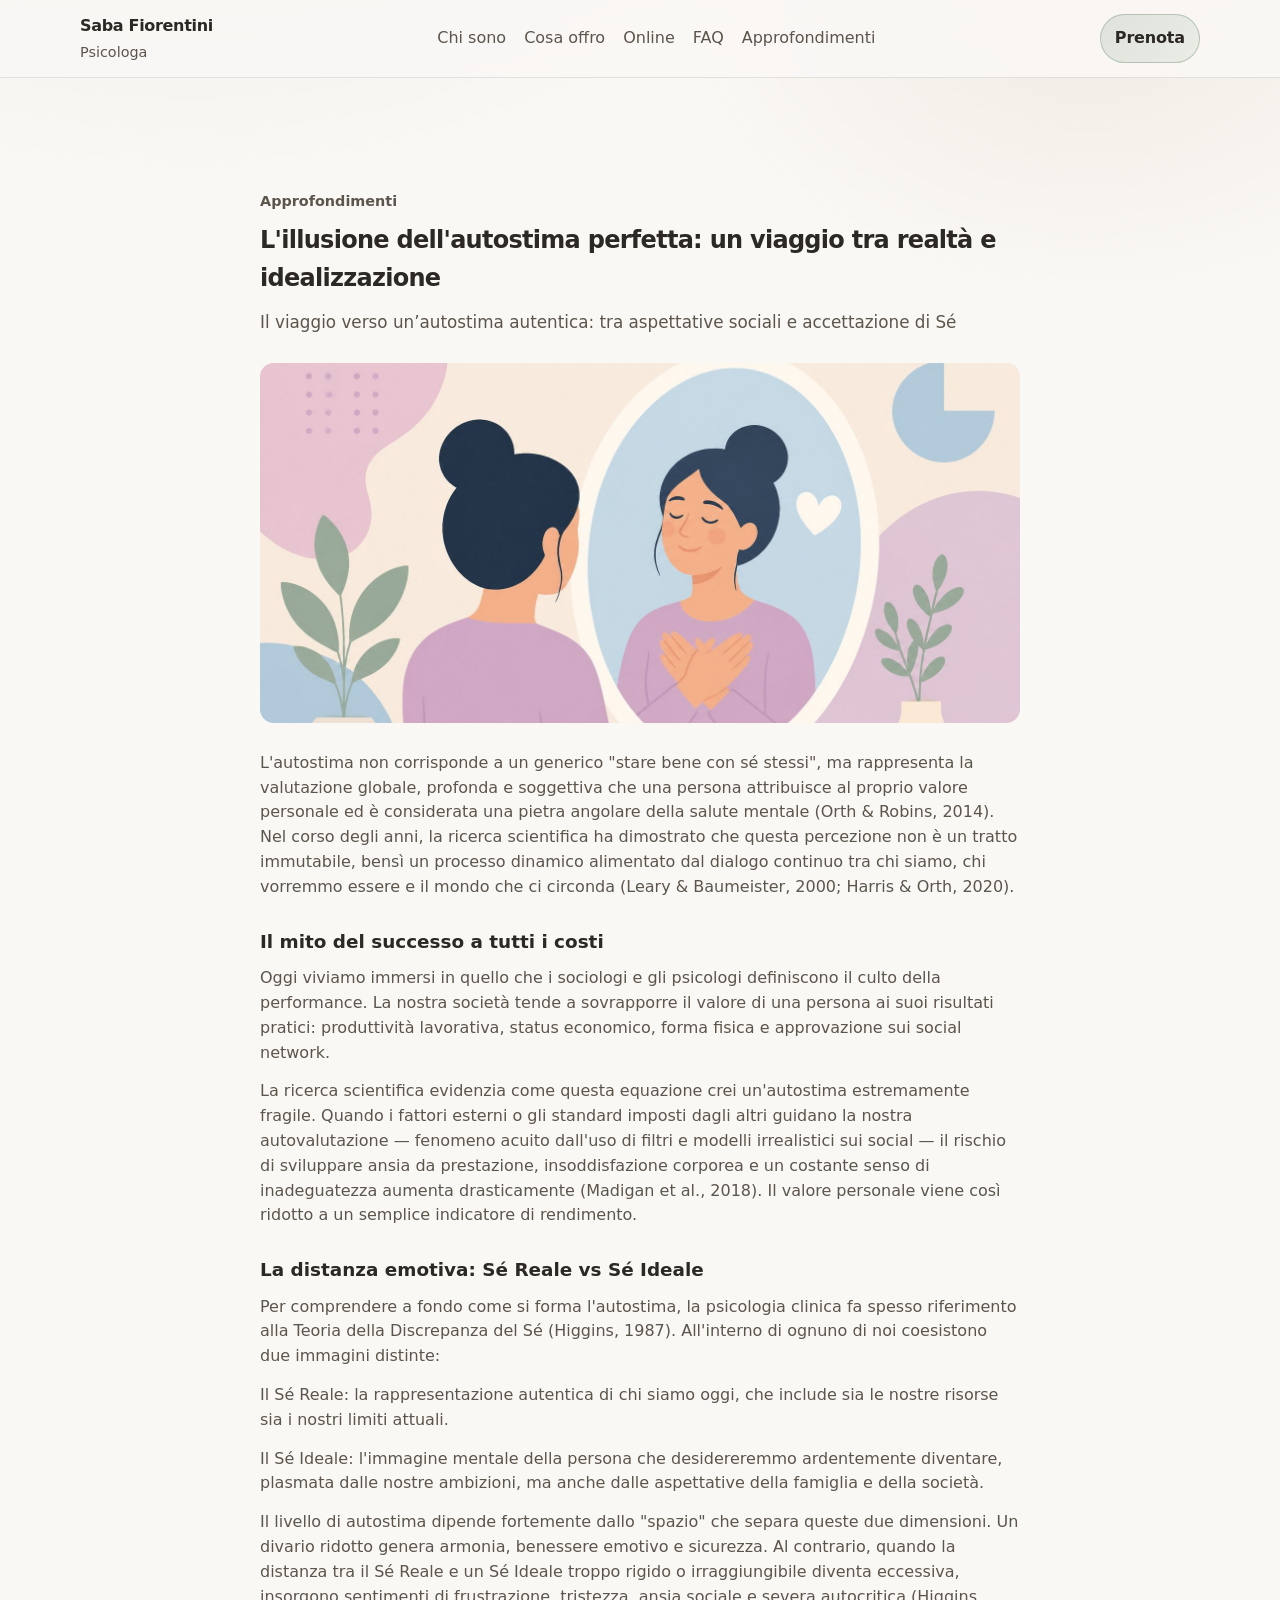
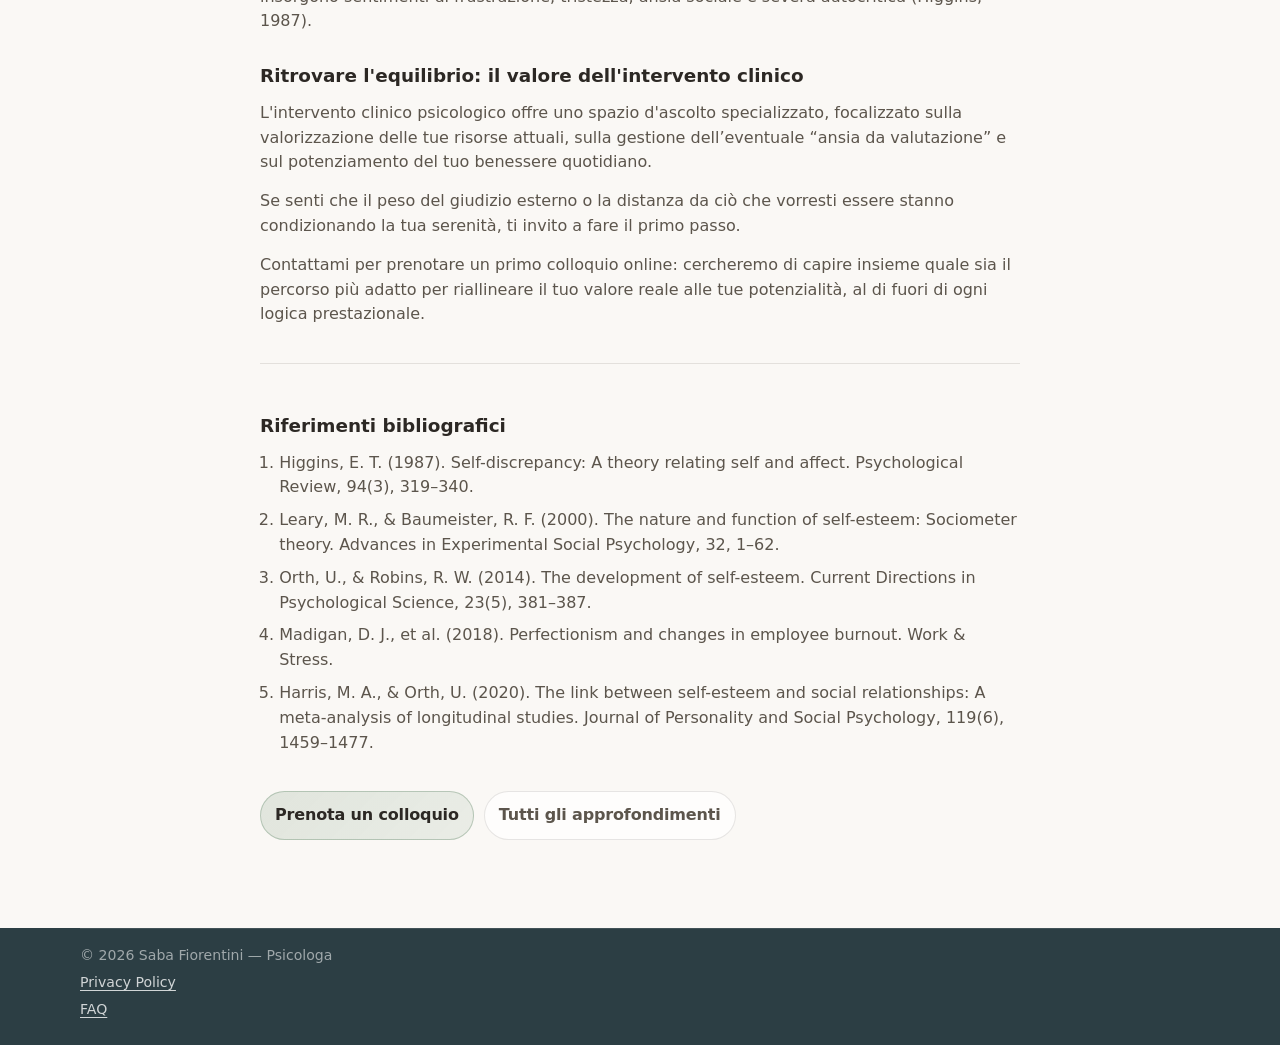
==== commit 0b5cf9d0: "miglioramenti grafici" ====
--- a/autostima.html
+++ b/autostima.html
@@ -13,6 +13,7 @@
     <meta property="og:title" content="L'illusione dell'autostima perfetta: un viaggio tra realtà e idealizzazione" />
     <meta property="og:description" content="L'autostima non è un generico &quot;stare bene con sé stessi&quot;: è la valutazione profonda del proprio valore personale, e una pietra angolare della salute mentale." />
     <meta property="og:url" content="https://www.sabafiorentinipsicologa.it/autostima.html" />
+    <meta property="og:image" content="https://www.sabafiorentinipsicologa.it/assets/posts/autostima.jpg" />
     <meta property="og:locale" content="it_IT" />
     <meta property="og:site_name" content="Saba Fiorentini — Psicologa" />
     <link rel="icon" href="./assets/favicon.png?v=6" type="image/png" sizes="192x192" />
@@ -49,6 +50,7 @@
         <p class="article-kicker"><a href="./index.html#approfondimenti">Approfondimenti</a></p>
         <h1>L'illusione dell'autostima perfetta: un viaggio tra realtà e idealizzazione</h1>
         <p class="article-subtitle">Il viaggio verso un’autostima autentica: tra aspettative sociali e accettazione di Sé</p>
+        <img class="article-cover" src="./assets/posts/autostima.jpg" alt="" width="1200" height="900" />
         <div class="article-body">
 <p>L'autostima non corrisponde a un generico &quot;stare bene con sé stessi&quot;, ma rappresenta la valutazione globale, profonda e soggettiva che una persona attribuisce al proprio valore personale ed è considerata una pietra angolare della salute mentale (Orth &amp; Robins, 2014). Nel corso degli anni, la ricerca scientifica ha dimostrato che questa percezione non è un tratto immutabile, bensì un processo dinamico alimentato dal dialogo continuo tra chi siamo, chi vorremmo essere e il mondo che ci circonda (Leary &amp; Baumeister, 2000; Harris &amp; Orth, 2020).</p>
 <h2>Il mito del successo a tutti i costi</h2>
@@ -113,7 +115,10 @@
     "url": "https://www.sabafiorentinipsicologa.it/"
   },
   "mainEntityOfPage": "https://www.sabafiorentinipsicologa.it/autostima.html",
-  "keywords": "autostima, sé ideale, perfezionismo, psicologa Cremona, sostegno psicologico online"
+  "keywords": "autostima, sé ideale, perfezionismo, psicologa Cremona, sostegno psicologico online",
+  "image": [
+    "https://www.sabafiorentinipsicologa.it/assets/posts/autostima.jpg"
+  ]
 }
     </script>
   </body>
--- a/styles.css
+++ b/styles.css
@@ -499,14 +499,47 @@
   box-shadow: 0 4px 16px rgba(60, 50, 40, 0.04);
 }
 
+.card--photo {
+  padding: 0 0 14px;
+  overflow: hidden;
+  display: flex;
+  flex-direction: column;
+  gap: 8px;
+}
+
+.card--photo .card__image {
+  display: block;
+  width: 100%;
+  aspect-ratio: 16 / 9;
+  max-height: 120px;
+  object-fit: cover;
+  object-position: center 28%;
+  background: var(--bg-soft);
+}
+
+.card--photo h3,
+.card--photo p {
+  padding: 0 14px;
+}
+
 .card h3 {
   margin: 0 0 8px;
   letter-spacing: -0.02em;
 }
 
+.card--photo h3 {
+  margin: 0;
+  font-size: 1.05rem;
+}
+
 .card p {
   margin: 0;
   color: var(--muted);
+}
+
+.card--photo p {
+  font-size: 0.92rem;
+  line-height: 1.45;
 }
 
 .callout {
@@ -1004,6 +1037,17 @@
   margin: 0 0 28px;
   color: var(--muted);
   font-size: 1.05rem;
+}
+
+.article-cover {
+  display: block;
+  width: 100%;
+  max-height: 360px;
+  object-fit: cover;
+  object-position: center 22%;
+  border-radius: var(--radius-sm);
+  margin: 0 0 28px;
+  background: var(--bg-soft);
 }
 
 .article-body h2 {
@@ -1180,12 +1224,25 @@
 }
 
 /* ==========================================================================
-   Approfondimenti (post da data/posts.json)
+   Approfondimenti (card foto + titolo)
    ========================================================================== */
+#approfondimenti .section-head {
+  margin-bottom: 14px;
+}
+
+#approfondimenti .section-head h2 {
+  font-size: clamp(1.35rem, 2vw, 1.75rem);
+  margin-bottom: 6px;
+}
+
+#approfondimenti .section-head p {
+  font-size: 0.95rem;
+}
+
 .posts-grid {
   display: grid;
   grid-template-columns: repeat(2, minmax(0, 1fr));
-  gap: 16px;
+  gap: 12px;
 }
 
 .posts-empty {
@@ -1193,40 +1250,60 @@
   color: var(--muted);
 }
 
-.post-card {
+a.post-card {
+  text-decoration: none;
+  color: inherit;
   border: 1px solid var(--stroke);
   background: var(--card);
   border-radius: var(--radius);
-  padding: 18px;
+  padding: 0 0 12px;
   box-shadow: var(--shadow);
   display: flex;
   flex-direction: column;
-  gap: 10px;
-}
-
-.post-card__date {
-  margin: 0;
-  color: var(--muted-2);
-  font-size: 0.88rem;
-  font-weight: 600;
+  gap: 8px;
+  overflow: hidden;
+  transition: transform 0.2s ease, box-shadow 0.2s ease;
+}
+
+a.post-card:hover {
+  transform: translateY(-2px);
+  box-shadow: 0 16px 44px rgba(60, 50, 40, 0.12);
+}
+
+a.post-card:focus-visible {
+  outline: 2px solid var(--accent);
+  outline-offset: 3px;
+}
+
+.post-card__image {
+  display: block;
+  width: 100%;
+  aspect-ratio: 16 / 9;
+  max-height: 150px;
+  object-fit: cover;
+  object-position: center 22%;
+  background: var(--bg-soft);
 }
 
 .post-card__title {
   margin: 0;
-  font-size: 1.15rem;
+  padding: 0 14px;
+  font-size: 1rem;
   letter-spacing: -0.02em;
-  line-height: 1.35;
-}
-
-.post-card__excerpt {
-  margin: 0;
-  color: var(--muted);
-  flex: 1;
+  line-height: 1.3;
+  display: -webkit-box;
+  -webkit-line-clamp: 2;
+  -webkit-box-orient: vertical;
+  overflow: hidden;
 }
 
 .post-card__btn {
   align-self: flex-start;
-  margin-top: 4px;
+  margin: 0 14px;
+  margin-top: auto;
+  pointer-events: none;
+  padding: 7px 12px;
+  font-size: 0.88rem;
 }
 
 body.post-open {
